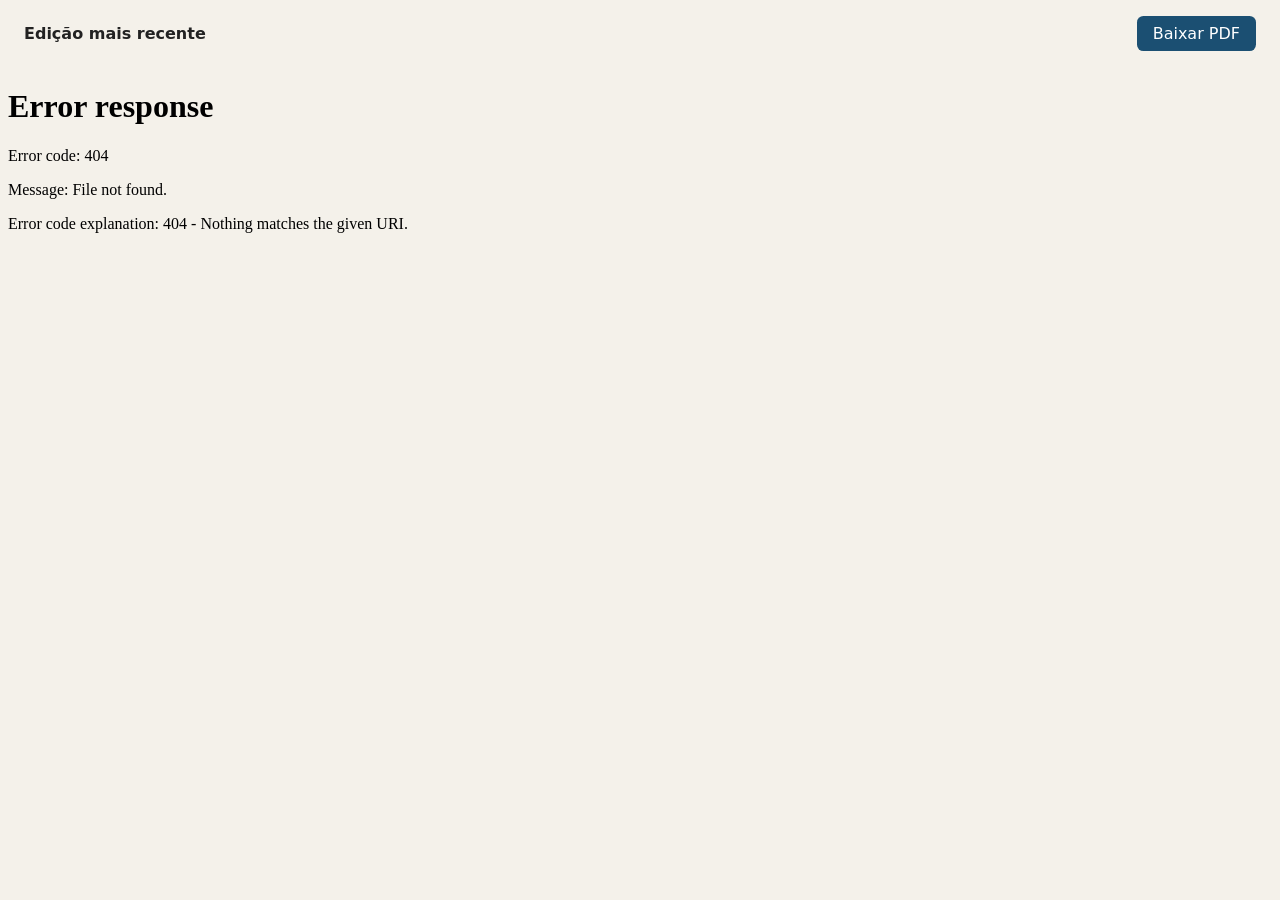
==== site/index.html @ 0b26f8d9 "ci: build and publish revista on GitHub Pages" ====
<!doctype html>
<html lang="pt-BR">
<head>
  <meta charset="utf-8">
  <meta name="viewport" content="width=device-width, initial-scale=1">
  <title>Revista</title>
  <style>
    body { margin: 0; font-family: system-ui, sans-serif; background: #f4f1ea; color: #222; }
    header { padding: 1rem 1.5rem; display: flex; gap: 1rem; align-items: center; justify-content: space-between; }
    a.botao { background: #1b4f72; color: #fff; padding: .5rem 1rem; border-radius: .4rem; text-decoration: none; }
    iframe { width: 100%; height: calc(100vh - 4.5rem); border: 0; }
  </style>
</head>
<body>
  <header>
    <strong>Edição mais recente</strong>
    <a class="botao" href="revista.pdf" download>Baixar PDF</a>
  </header>
  <iframe src="revista.pdf" title="Revista em PDF"></iframe>
</body>
</html>
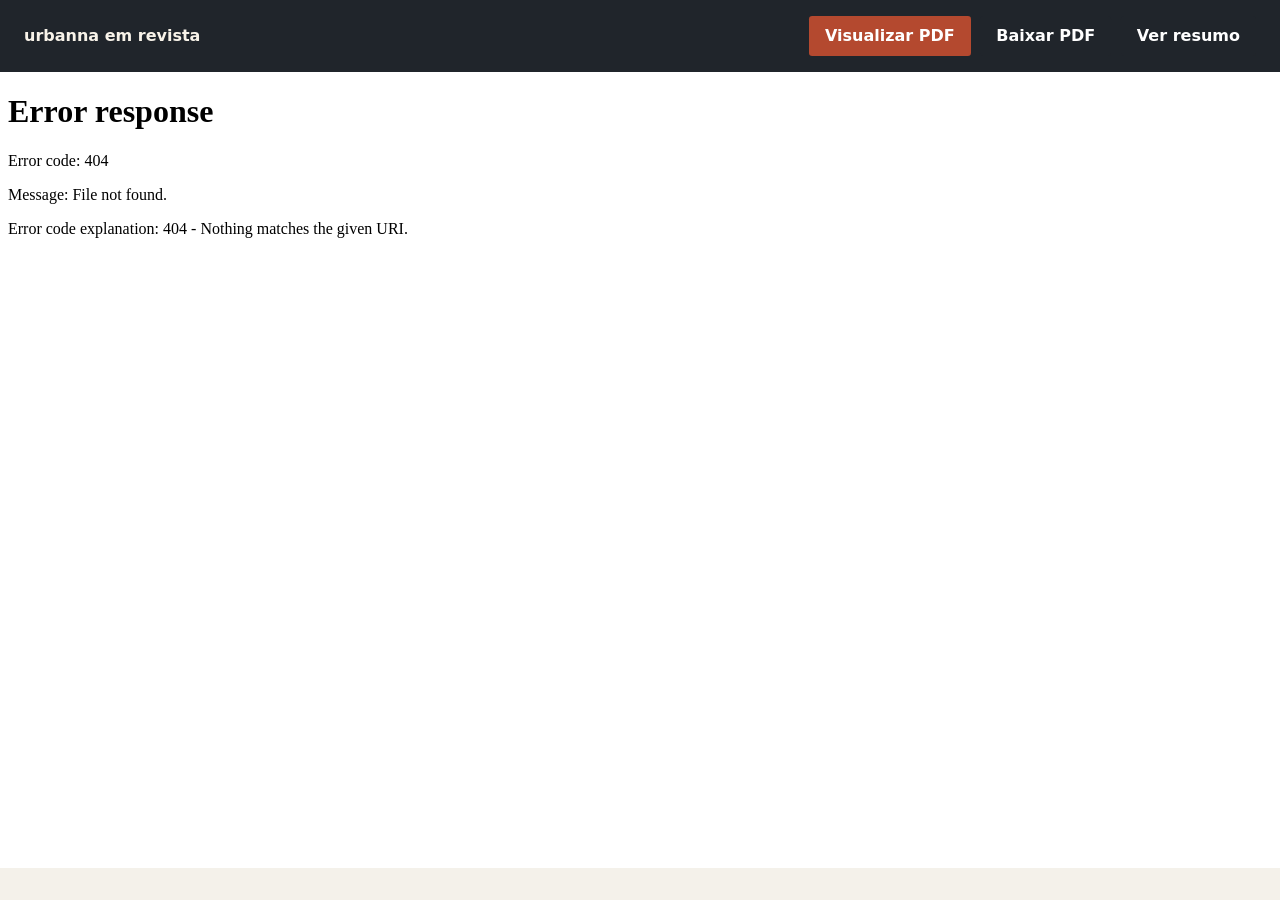
==== commit 8ee92c5b: "feat: add explicit PDF viewing action" ====
--- a/site/index.html
+++ b/site/index.html
@@ -3,18 +3,25 @@
 <head>
   <meta charset="utf-8">
   <meta name="viewport" content="width=device-width, initial-scale=1">
-  <title>Revista</title>
+  <title>urbanna em revista</title>
+    <link rel="stylesheet" href="preview.css">
   <style>
-    body { margin: 0; font-family: system-ui, sans-serif; background: #f4f1ea; color: #222; }
+      body { margin: 0; font-family: "Work Sans", system-ui, sans-serif; background: #f4f1ea; color: #222; }
     header { padding: 1rem 1.5rem; display: flex; gap: 1rem; align-items: center; justify-content: space-between; }
-    a.botao { background: #1b4f72; color: #fff; padding: .5rem 1rem; border-radius: .4rem; text-decoration: none; }
-    iframe { width: 100%; height: calc(100vh - 4.5rem); border: 0; }
+      nav { display: flex; gap: .6rem; flex-wrap: wrap; }
+      a.botao { background: #b4492f; color: #fff; padding: .65rem 1rem; border-radius: .2rem; text-decoration: none; font-weight: 700; }
+      a.secundario { background: #20252b; }
+      iframe { display: block; width: 100%; height: calc(100vh - 6.5rem); min-height: 620px; border: 0; background: #fff; }
   </style>
 </head>
 <body>
   <header>
-    <strong>Edição mais recente</strong>
-    <a class="botao" href="revista.pdf" download>Baixar PDF</a>
+    <strong>urbanna em revista</strong>
+    <nav aria-label="Ações da edição">
+      <a class="botao" href="revista.pdf" target="_blank" rel="noopener">Visualizar PDF</a>
+      <a class="botao secundario" href="revista.pdf" download>Baixar PDF</a>
+      <a class="botao secundario" href="preview.html">Ver resumo</a>
+    </nav>
   </header>
   <iframe src="revista.pdf" title="Revista em PDF"></iframe>
 </body>
--- a/site/preview.css
+++ b/site/preview.css
@@ -0,0 +1,29 @@
+:root {
+  --preview-ink: #20252b;
+  --preview-paper: #f4f0e8;
+  --preview-accent: #b4492f;
+  --preview-muted: #746c63;
+}
+
+* { box-sizing: border-box; }
+body { margin: 0; background: var(--preview-paper); color: var(--preview-ink); font-family: "Work Sans", sans-serif; }
+header { padding: clamp(2rem, 7vw, 6rem) 7vw 3rem; background: var(--preview-ink); color: #f8f3e9; }
+header h1 { max-width: 900px; margin: 0; font-family: Urbanist, sans-serif; font-size: clamp(3rem, 8vw, 7rem); line-height: .9; font-weight: 800; }
+header p { color: #d9cfc1; font-size: .75rem; font-weight: 600; letter-spacing: .12em; text-transform: uppercase; }
+main { max-width: 1180px; margin: 0 auto; padding: 2rem 7vw 6rem; }
+.subscriber-gate { max-width: 620px; margin: 4rem auto; padding: 2.5rem; background: #fffaf2; border: 1px solid #cfc5b8; }
+.subscriber-gate h2 { margin: .35rem 0 .8rem; font-family: Urbanist, sans-serif; font-size: clamp(2rem, 5vw, 3.5rem); line-height: 1; }
+.subscriber-gate p { line-height: 1.5; }
+.subscriber-gate form { display: grid; gap: .6rem; margin-top: 1.5rem; }
+.subscriber-gate label { font-size: .75rem; font-weight: 700; letter-spacing: .08em; text-transform: uppercase; }
+.subscriber-gate input { min-height: 2.8rem; padding: .6rem .75rem; border: 1px solid #aaa096; background: #fff; font: inherit; }
+.subscriber-gate button { min-height: 2.8rem; border: 0; background: var(--preview-accent); color: #fff; cursor: pointer; font: 700 .8rem "Work Sans", sans-serif; letter-spacing: .06em; text-transform: uppercase; }
+.gate-note { color: var(--preview-muted); font-size: .85rem; }
+.story { display: grid; grid-template-columns: minmax(180px, 32%) 1fr; gap: clamp(1.5rem, 4vw, 4rem); padding: 3rem 0; border-bottom: 1px solid #cfc5b8; }
+.story img { width: 100%; aspect-ratio: 4 / 3; object-fit: cover; }
+.story-body { max-width: 720px; }
+.eyebrow { color: var(--preview-accent); font-size: .7rem; font-weight: 700; letter-spacing: .13em; text-transform: uppercase; }
+.story h2 { margin: .35rem 0 .8rem; font-family: Urbanist, sans-serif; font-size: clamp(1.8rem, 4vw, 3.6rem); line-height: 1; }
+.summary { color: var(--preview-muted); font-size: 1.1rem; line-height: 1.5; }
+.byline { font-size: .75rem; font-weight: 700; letter-spacing: .08em; text-transform: uppercase; }
+@media (max-width: 700px) { .story { display: block; } .story img { margin-bottom: 1.5rem; } }
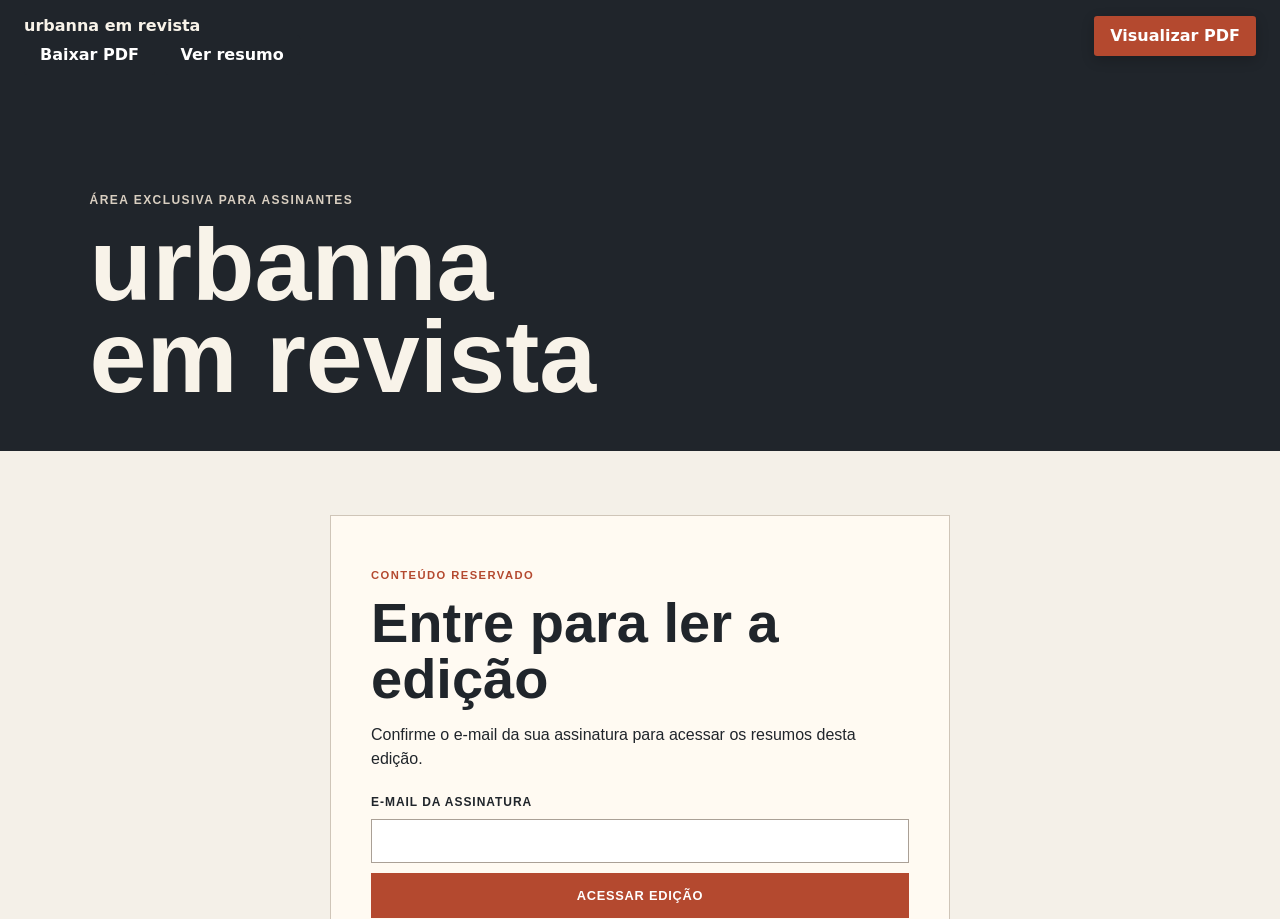
==== commit e744b59e: "feat: show summary first with floating PDF action" ====
--- a/site/index.html
+++ b/site/index.html
@@ -7,22 +7,23 @@
     <link rel="stylesheet" href="preview.css">
   <style>
       body { margin: 0; font-family: "Work Sans", system-ui, sans-serif; background: #f4f1ea; color: #222; }
-    header { padding: 1rem 1.5rem; display: flex; gap: 1rem; align-items: center; justify-content: space-between; }
+    header { padding: 1rem 1.5rem; }
       nav { display: flex; gap: .6rem; flex-wrap: wrap; }
       a.botao { background: #b4492f; color: #fff; padding: .65rem 1rem; border-radius: .2rem; text-decoration: none; font-weight: 700; }
       a.secundario { background: #20252b; }
-      iframe { display: block; width: 100%; height: calc(100vh - 6.5rem); min-height: 620px; border: 0; background: #fff; }
+      a.pdf-flutuante { position: fixed; top: 1rem; right: 1.5rem; z-index: 10; box-shadow: 0 .25rem .8rem #0003; }
+      iframe { display: block; width: 100%; height: calc(100vh - 4.5rem); min-height: 620px; border: 0; background: #fff; }
   </style>
 </head>
 <body>
   <header>
     <strong>urbanna em revista</strong>
     <nav aria-label="Ações da edição">
-      <a class="botao" href="revista.pdf" target="_blank" rel="noopener">Visualizar PDF</a>
+      <a class="botao pdf-flutuante" href="revista.pdf" target="_blank" rel="noopener">Visualizar PDF</a>
       <a class="botao secundario" href="revista.pdf" download>Baixar PDF</a>
       <a class="botao secundario" href="preview.html">Ver resumo</a>
     </nav>
   </header>
-  <iframe src="revista.pdf" title="Revista em PDF"></iframe>
+  <iframe src="preview.html" title="Resumo da urbanna em revista"></iframe>
 </body>
 </html>
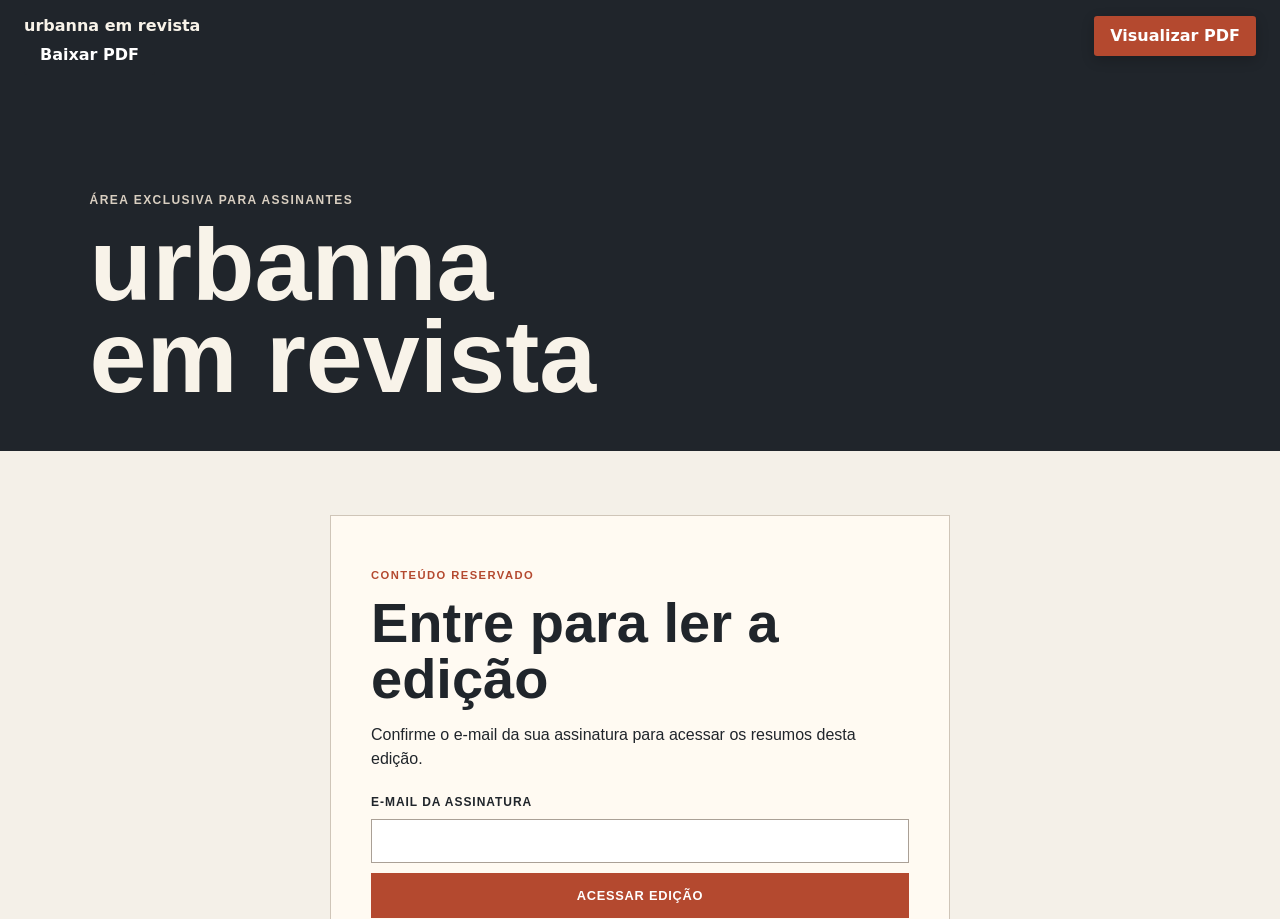
==== commit 70b3723f: "fix: lower cover highlight and remove summary action" ====
--- a/site/index.html
+++ b/site/index.html
@@ -21,7 +21,6 @@
     <nav aria-label="Ações da edição">
       <a class="botao pdf-flutuante" href="revista.pdf" target="_blank" rel="noopener">Visualizar PDF</a>
       <a class="botao secundario" href="revista.pdf" download>Baixar PDF</a>
-      <a class="botao secundario" href="preview.html">Ver resumo</a>
     </nav>
   </header>
   <iframe src="preview.html" title="Resumo da urbanna em revista"></iframe>
